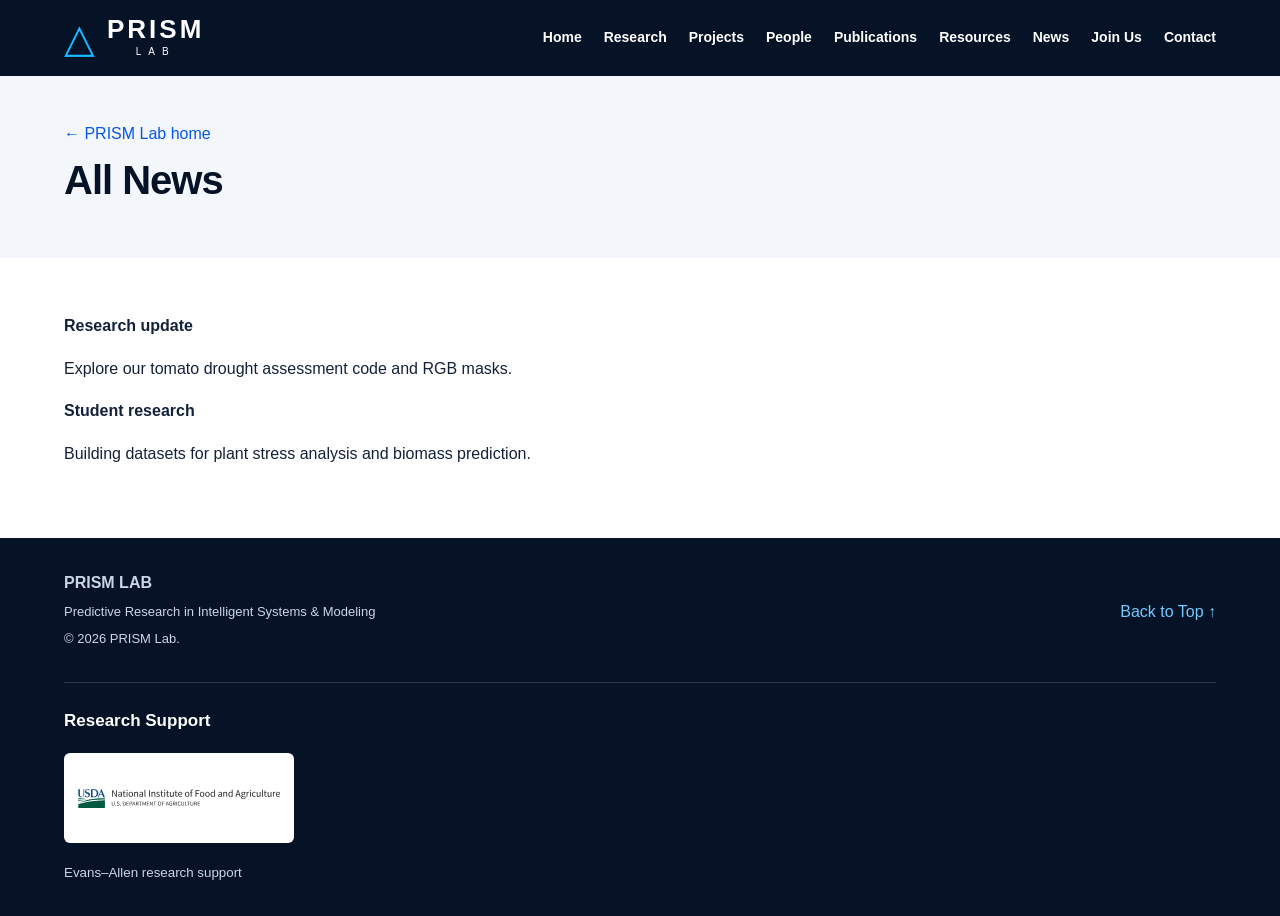
==== news.html @ a3c89cc6 "Add files via upload" ====
<!DOCTYPE html>
<html lang="en"><head><meta charset="UTF-8"><meta name="viewport" content="width=device-width, initial-scale=1"><title>All News | PRISM Lab</title><link rel="stylesheet" href="styles.css"></head>
<body data-page="news"><a class="skip-link" href="#main">Skip to main content</a>
  <header>
    <div class="container nav">
      <a href="index.html#home" class="brand" aria-label="PRISM Lab home">
        <span class="brand-symbol" aria-hidden="true">△</span>
        <span><strong>PRISM</strong><small>LAB</small></span>
      </a>

      <nav class="desktop-links" aria-label="Main navigation">
        <a href="index.html#home">Home</a>
        <a href="index.html#research">Research</a>
        <a href="projects.html">Projects</a>
        <a href="people.html">People</a>
        <a href="research.html">Publications</a>
        <a href="resources.html">Resources</a>
        <a href="news.html">News</a>
        <a href="index.html#join">Join Us</a>
        <a href="index.html#contact">Contact</a>
      </nav>

      <details class="mobile-menu">
        <summary>Menu ☰</summary>
        <nav class="mobile-links" aria-label="Mobile navigation">
          <a href="index.html#home">Home</a>
          <a href="index.html#research">Research</a>
          <a href="projects.html">Projects</a>
          <a href="people.html">People</a>
          <a href="research.html">Publications</a>
          <a href="resources.html">Resources</a>
          <a href="news.html">News</a>
          <a href="index.html#join">Join Us</a>
          <a href="index.html#contact">Contact</a>
        </nav>
      </details>
    </div>
  </header>
<main id="main"><div class="page-hero"><div class="container"><a href="index.html">← PRISM Lab home</a><h1>All News</h1></div></div><section><div class="container"><div id="news-list" class=""></div></div></section></main>
  <footer>
    <div class="container footer-layout">
      <div>
        <strong>PRISM LAB</strong>
        <p>Predictive Research in Intelligent Systems &amp; Modeling</p>
        <p>© <span id="year">2026</span> PRISM Lab.</p>
      </div>
      <div>
        <a href="index.html#home">Back to Top ↑</a>
      </div>
    </div>
    <div class="container funding"><h2>Research Support</h2><div id="funder-list" class="funder-list"></div></div>
  </footer>
<noscript><p class="container">Please enable JavaScript to view the full list.</p></noscript><script src="data.js"></script><script src="site.js"></script></body></html>
---- styles.css ----
:root {
      --navy: #061327;
      --blue: #0755e9;
      --cyan: #19b9ff;
      --text: #14213a;
      --muted: #556176;
      --light: #f3f7fc;
      --border: #dfe7f1;
    }

    * { box-sizing: border-box; }
    html { scroll-behavior: smooth; scroll-padding-top: 90px; }
    body {
      margin: 0;
      font-family: Arial, Helvetica, sans-serif;
      color: var(--text);
      line-height: 1.65;
      background: white;
    }
    a { color: var(--blue); text-decoration: none; }
    a:hover { text-decoration: underline; }
    a:focus-visible, summary:focus-visible {
      outline: 3px solid var(--cyan);
      outline-offset: 5px;
    }
    .container { width: min(1180px, 90%); margin: auto; }

    /* Navigation */
    header {
      background: var(--navy);
      color: white;
      position: sticky;
      top: 0;
      z-index: 10;
    }
    .nav {
      min-height: 76px;
      display: flex;
      align-items: center;
      justify-content: space-between;
      gap: 24px;
    }
    .brand {
      color: white;
      display: flex;
      align-items: center;
      gap: 12px;
      flex-shrink: 0;
    }
    .brand:hover { text-decoration: none; }
    .brand-symbol {
      font-size: 40px;
      color: var(--cyan);
      line-height: 1;
    }
    .brand strong {
      display: block;
      font-size: 26px;
      letter-spacing: 3px;
      line-height: 1.1;
    }
    .brand small {
      display: block;
      font-size: 10px;
      letter-spacing: 7px;
      text-align: center;
    }
    .desktop-links { display: flex; gap: 22px; flex-wrap: wrap; }
    .desktop-links a, .mobile-menu a {
      color: white;
      font-size: 14px;
      font-weight: bold;
    }
    .desktop-links a:hover { color: var(--cyan); }
    .mobile-menu { display: none; }
    .skip-link {
      position: absolute;
      left: 12px;
      top: -60px;
      background: white;
      padding: 10px;
    }
    .skip-link:focus { top: 8px; z-index: 20; }

    /* Hero */
    .hero {
      background:
        radial-gradient(circle at 80% 45%, #e7efff, transparent 45%),
        linear-gradient(135deg, white, #f7faff);
      overflow: hidden;
    }
    .hero-layout {
      min-height: 430px;
      display: grid;
      grid-template-columns: 1fr 1.15fr;
      align-items: center;
      gap: 35px;
      padding: 55px 0;
    }
    .eyebrow {
      color: var(--blue);
      text-transform: uppercase;
      font-size: 12px;
      font-weight: bold;
      letter-spacing: 2px;
    }
    h1 {
      font-size: clamp(42px, 6vw, 68px);
      line-height: 1.05;
      margin: 12px 0;
      color: var(--navy);
      letter-spacing: -2px;
    }
    .subtitle {
      font-size: 22px;
      font-weight: bold;
      line-height: 1.4;
      color: var(--blue);
      margin: 16px 0;
    }
    .hero p { max-width: 500px; color: var(--muted); }
    .buttons { display: flex; gap: 15px; flex-wrap: wrap; margin-top: 25px; }
    .button {
      display: inline-block;
      padding: 11px 22px;
      border-radius: 5px;
      background: var(--blue);
      border: 1px solid var(--blue);
      color: white;
      font-size: 14px;
      font-weight: bold;
    }
    .button:hover { background: #003fc1; text-decoration: none; }
    .button.outline { background: white; color: var(--blue); }
    .button.outline:hover { background: #eaf1ff; }
    .hero-art svg { display: block; width: 100%; height: auto; }

    /* Sections and cards */
    section { padding: 55px 0; }
    .section-title {
      margin: 0 0 30px;
      text-align: center;
      color: var(--navy);
      font-size: 24px;
    }
    .section-title::after {
      content: "";
      display: block;
      width: 44px;
      height: 3px;
      margin: 12px auto 0;
      background: var(--blue);
    }
    .section-intro {
      max-width: 720px;
      text-align: center;
      color: var(--muted);
      margin: -10px auto 30px;
    }
    .grid { display: grid; gap: 22px; }
    .grid-six { grid-template-columns: repeat(6, 1fr); }
    .grid-four { grid-template-columns: repeat(4, 1fr); }
    .grid-three { grid-template-columns: repeat(3, 1fr); }
    .research-item { text-align: center; }
    .research-icon { font-size: 36px; color: var(--blue); }
    .research-item h3 {
      color: var(--blue);
      font-size: 14px;
      line-height: 1.4;
    }
    .research-item p { font-size: 13px; color: var(--muted); }
    .card {
      border: 1px solid var(--border);
      border-radius: 10px;
      overflow: hidden;
      background: white;
      box-shadow: 0 4px 16px #06132708;
    }
    .card-art {
      height: 150px;
      display: flex;
      align-items: center;
      justify-content: center;
      font-size: 60px;
    }
    .green { background: linear-gradient(135deg, #d8f3df, #9bcab0); }
    .sky { background: linear-gradient(135deg, #d8eaff, #91b6e6); }
    .purple { background: linear-gradient(135deg, #e9ddff, #bd9aeb); }
    .gold { background: linear-gradient(135deg, #fff0cc, #e9cd85); }
    .card-body { padding: 22px; }
    .card h3 { font-size: 17px; margin: 0 0 10px; }
    .card p { color: var(--muted); font-size: 14px; }
    .card a { font-size: 14px; font-weight: bold; }
    .soft { background: var(--light); }

    /* News */
    .news-strip { background: #edf3ff; padding: 22px 0; }
    .news-layout {
      display: grid;
      grid-template-columns: 150px 1fr;
      gap: 25px;
      align-items: center;
    }
    .news-label { color: var(--blue); font-weight: bold; font-size: 14px; }
    .news-items { display: grid; grid-template-columns: 1fr 1fr; gap: 25px; }
    .news-items p { margin: 0; font-size: 14px; }

    /* Resources and people */
    .resource-card { padding: 26px; background: #f5f7fb; }
    .resource-card .icon { font-size: 32px; }
    .person-role { color: var(--blue); font-size: 13px; font-weight: bold; }
    .person-avatar {
      width: 62px;
      height: 62px;
      background: #e8efff;
      border-radius: 50%;
      display: grid;
      place-items: center;
      color: var(--blue);
      font-size: 20px;
      font-weight: bold;
      margin-bottom: 16px;
    }
    .publication {
      border-left: 3px solid var(--blue);
      padding: 8px 0 8px 20px;
      margin-bottom: 24px;
    }
    .publication h3 { margin: 0 0 8px; font-size: 18px; }
    .publication p { margin: 5px 0; color: var(--muted); }
    .join-box {
      background: var(--navy);
      color: white;
      border-radius: 12px;
      padding: 40px;
      display: flex;
      align-items: center;
      justify-content: space-between;
      gap: 25px;
    }
    .join-box h2 { margin: 0 0 10px; }
    .join-box p { margin: 0; color: #d6dfef; max-width: 700px; }
    .join-box .button { flex-shrink: 0; }
    .contact-grid {
      display: grid;
      grid-template-columns: 1fr 1fr;
      gap: 40px;
    }
    footer { background: var(--navy); color: #cbd5e6; padding: 32px 0; }
    .footer-layout {
      display: flex;
      justify-content: space-between;
      align-items: center;
      gap: 20px;
      flex-wrap: wrap;
    }
    footer p { margin: 5px 0; font-size: 13px; }
    footer a { color: #72caff; }

    @media (max-width: 1000px) {
      .desktop-links { gap: 12px; }
      .desktop-links a { font-size: 12px; }
      .grid-six { grid-template-columns: repeat(3, 1fr); }
      .grid-four { grid-template-columns: repeat(2, 1fr); }
    }

    @media (max-width: 720px) {
      html { scroll-padding-top: 80px; }
      .desktop-links { display: none; }
      .mobile-menu { display: block; }
      .mobile-menu summary { cursor: pointer; padding: 10px; }
      .mobile-links {
        position: absolute;
        left: 0;
        right: 0;
        background: var(--navy);
        padding: 15px 5%;
        display: grid;
        gap: 14px;
        border-top: 1px solid #263449;
      }
      .hero-layout { grid-template-columns: 1fr; gap: 10px; padding: 40px 0; }
      .hero-art { max-width: 500px; margin: auto; }
      .subtitle { font-size: 20px; }
      .news-layout, .news-items { grid-template-columns: 1fr; gap: 14px; }
      .grid-three, .contact-grid { grid-template-columns: 1fr; }
      .join-box { flex-direction: column; align-items: flex-start; padding: 28px; }
      section { padding: 40px 0; }
    }

    @media (max-width: 440px) {
      .grid-six, .grid-four { grid-template-columns: 1fr; }
    }

    @media (prefers-reduced-motion: reduce) {
      html { scroll-behavior: auto; }
    }
  
/* Custom images and collection pages */
.research-icon img { width:64px; height:64px; object-fit:contain; }
.card-art img { width:100%; height:100%; object-fit:cover; }
.person-avatar img { width:100%; height:100%; border-radius:50%; object-fit:cover; }
.resource-card .icon img { width:56px; height:56px; object-fit:contain; }
.collection-link { text-align:center; margin:28px 0 0; }
.news-items { grid-template-columns:repeat(3,minmax(0,1fr)); }
.news-label a { display:block; margin-top:12px; font-size:13px; }
time { display:block; color:var(--muted); font-size:12px; }
.page-hero { background:var(--light); padding:45px 0; }
.page-hero h1 { font-size:40px; letter-spacing:-1px; }
.people-group { margin-bottom:36px; }
.empty-state { color:var(--muted); }
.funding { border-top:1px solid #293649; margin-top:28px; padding-top:24px; }
.funding h2 { color:white; font-size:17px; margin:0 0 18px; }
.funder-list { display:flex; flex-wrap:wrap; gap:24px; align-items:center; }
.funder { display:flex; flex-direction:column; align-items:flex-start; gap:10px; }
.funder img { width:230px; height:90px; object-fit:contain; background:white; border-radius:6px; padding:14px; }
.funder small { color:#cbd5e6; }
.publication-image { width:180px; max-width:100%; height:110px; object-fit:cover; border-radius:6px; margin-bottom:12px; }
@media(max-width:720px) { .news-items { grid-template-columns:1fr; } }
.publication-image img { width:100%; height:100%; object-fit:cover; }
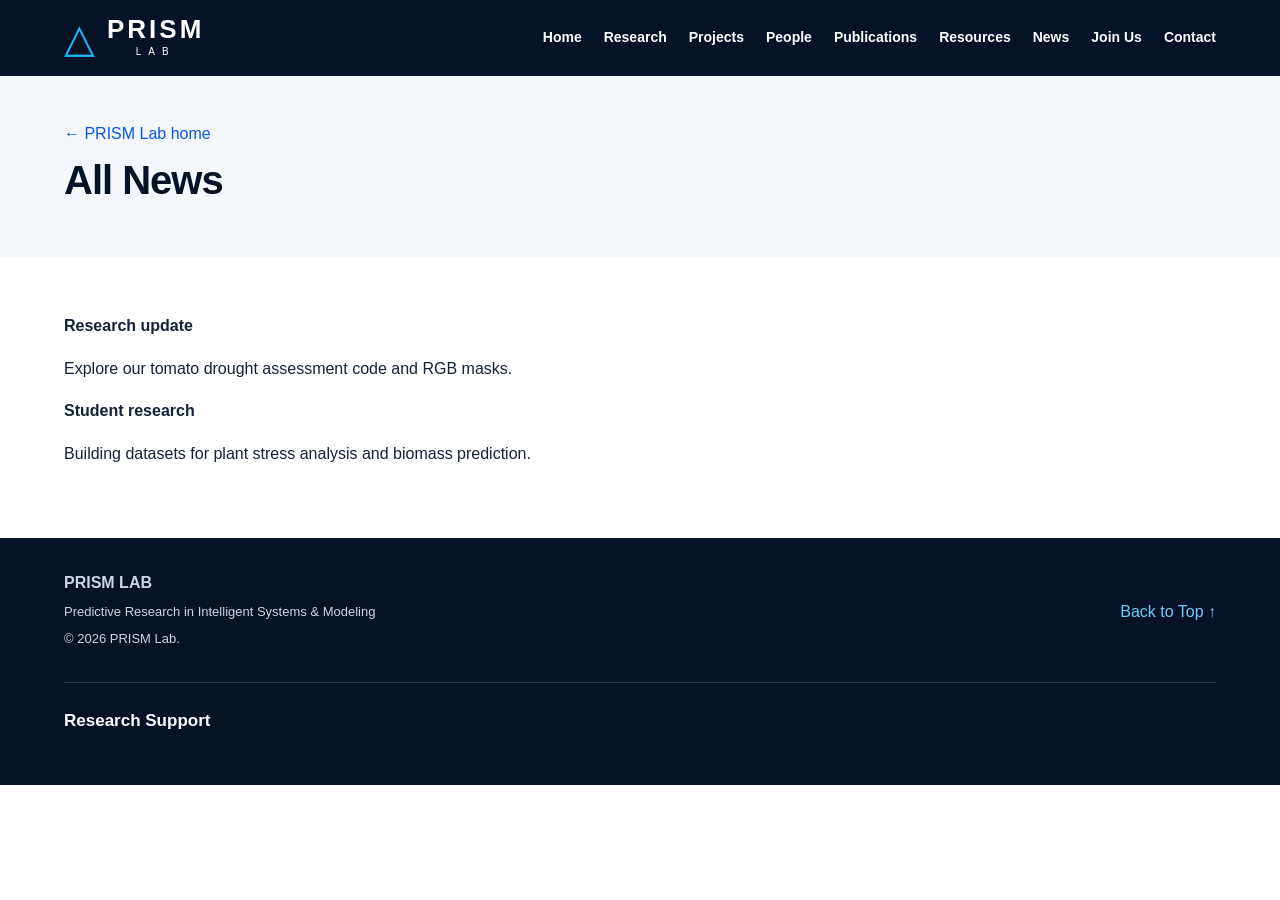
==== commit 30073b20: "Update news.html" ====
--- a/news.html
+++ b/news.html
@@ -50,4 +50,12 @@
     </div>
     <div class="container funding"><h2>Research Support</h2><div id="funder-list" class="funder-list"></div></div>
   </footer>
-<noscript><p class="container">Please enable JavaScript to view the full list.</p></noscript><script src="data.js"></script><script src="site.js"></script></body></html>+<noscript>
+  <p class="container">Please enable JavaScript to view the full list.</p>
+</noscript>
+
+<script src="research-data.js"></script>
+<script src="data.js"></script>
+<script src="site.js"></script>
+</body>
+</html>
--- a/styles.css
+++ b/styles.css
@@ -314,8 +314,32 @@
 .funding h2 { color:white; font-size:17px; margin:0 0 18px; }
 .funder-list { display:flex; flex-wrap:wrap; gap:24px; align-items:center; }
 .funder { display:flex; flex-direction:column; align-items:flex-start; gap:10px; }
-.funder img { width:230px; height:90px; object-fit:contain; background:white; border-radius:6px; padding:14px; }
 .funder small { color:#cbd5e6; }
 .publication-image { width:180px; max-width:100%; height:110px; object-fit:cover; border-radius:6px; margin-bottom:12px; }
 @media(max-width:720px) { .news-items { grid-template-columns:1fr; } }
 .publication-image img { width:100%; height:100%; object-fit:cover; }
+/* Prevent uploaded images from expanding cards or funding containers. */
+.grid > *, .hero-layout > *, .news-layout > * { min-width: 0; }
+.card-art { min-width: 0; overflow: hidden; }
+.card-art img { display: block; min-width: 0; max-width: 100%; flex: 0 1 100%; }
+.research-icon img, .resource-card .icon img { display: block; max-width: 100%; margin: 0 auto; }
+.person-avatar { flex-shrink: 0; overflow: hidden; }
+.person-avatar img { display: block; min-width: 0; }
+.publication-image { overflow: hidden; }
+.publication-image img { display: block; max-width: 100%; }
+.funder-list { display: flex; flex-wrap: wrap; gap: 24px; align-items: flex-start; }
+.funder { width: 230px; max-width: 100%; min-width: 0; }
+.funder > a, .funder > a > div { display: block; width: 100%; min-width: 0; }
+.funder small { max-width: 100%; overflow-wrap: anywhere; }
+
+/* Equal funding-logo boxes; preserve each logo's proportions. */
+.funder img {
+  display: block;
+  width: 230px;
+  max-width: 100%;
+  height: 130px;
+  object-fit: contain;
+  background: white;
+  padding: 0;
+  border-radius: 6px;
+}
